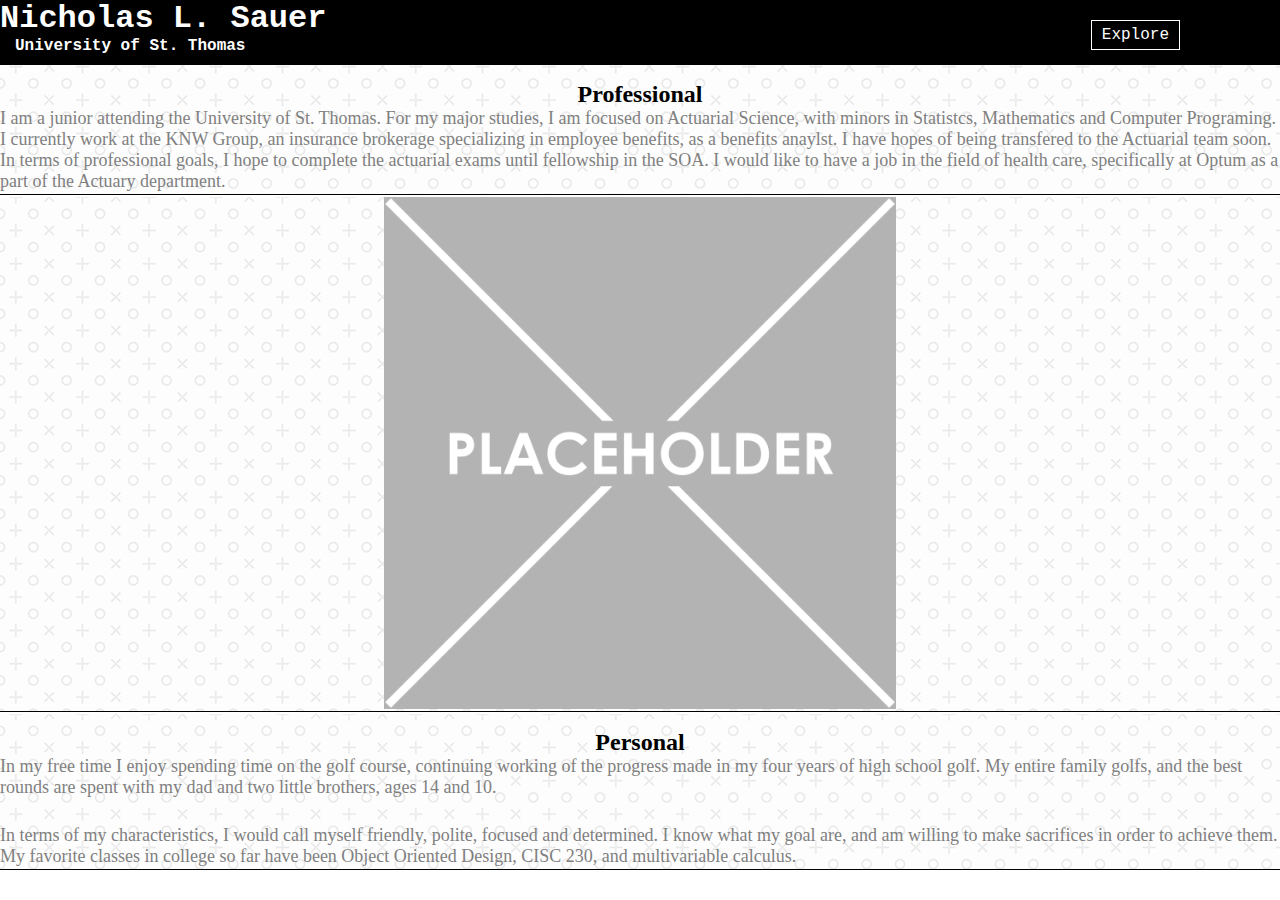
==== index.html @ 5e5d7905 "Add files via upload" ====
<!DOCTYPE html>

<html>
	<head>
		<meta charset="utf-8"/>
		<meta name="viewpoint" content="width"=device-width,inital-scale=1"/> 
		<link rel="stylesheet" type="text/css" href="CSS/HomePageStyle.css"/>
		<script type="text/javascript" src="JavaScript/text.js"></script>
		<title> Nick Sauer </title>
	</head>

	<body>
		<div class="header">
			<h1> Nicholas L. Sauer </h1>
			<h2>  University of St. Thomas</h2>
			<div class="dropdown">
				<span> Explore</span>
				<div class="dropdown-content">
					<div>
					<a href="Projects.html">Project List</a>
					<a href="Resume.html">Resume</a>
					</div>
				</div>
			</div>
		</div>
		<div class="body-content-fix" class="line-break">
			<h3 > Professional </h3>
			<p> I am a junior attending the University of St. Thomas. For my major studies, I am focused on Actuarial Science, with minors in Statistcs, Mathematics and Computer Programing. I currently work at the KNW Group, an insurance brokerage specializing in employee benefits, as a benefits anaylst. I have hopes of being transfered to the Actuarial team soon. In terms of professional goals, I hope to complete the actuarial exams until fellowship in the SOA. I would like to have a job in the field of health care, specifically at Optum as a part of the Actuary department. 
			</p>
			<div class = "line-break"></div>
		</div>
		<div class="image-content">
			<img src="CSS/Images/Placeholder.png" alt="Nick">
			 <div class = "line-break"></div>
		</div>
		<div class="body-content">
			<h3> Personal </h3>
		 	<p> 	In my free time I enjoy spending time on the golf course, continuing working of the progress made in my four years of high school golf. My entire family golfs, and the best rounds are spent with my dad and two little brothers, ages 14 and 10. 
		 	</p>
		 	<br>
		 	<p>	In terms of my characteristics, I would call myself friendly, polite, focused and determined. I know what my goal are, and am willing to make sacrifices in order to achieve them. My favorite classes in college so far have been Object Oriented Design, CISC 230, and multivariable calculus. 

		 	</p>
		  <div class="line-break"> </div>
	
		

		</div>
	</body>
---- CSS/HomePageStyle.css ----
*{
	margin: 0 auto;
}


body{
	width: 100%;
	height: 100%;
	font-size :100%;
	font-family: Times New Roman, Serif;
}

.header{
	position: fixed;
	background-color: black;
	height: 65px;
	color: white;
	width: 100%;
	float: left;
	z-index: 1;
	font-family: Courier New, monospace;
		
}

.dropdown{
	position: fixed;
	top: 20px;
	right: 100px;
	display: inline-block;
	border-style : solid;
	border-width: 1px;
	border-color: white;
	padding: 5px 10px 5px 10px;
}

.dropdown-content{
	display: none;
	position: absolute;
	background-color: gray;
	min-width: 75px;
	box-shadow: 0px 8px 10px 0px rgba(0,0,0,2);
	padding: 2px 0px 5px 5px;
	align-content: left;
	font-size: 100%;
	z-index: 1;
}

.dropdown-content a{
	color: white;
	text-decoration: none;
	display: block;
}

.dropdown-content a:hover {
	background-color: #5b5b5b;
}

.dropdown:hover .dropdown-content{
	display:block;
}

.body-content-fix{
	padding-top: 66px;
	background-image: url(Images/background.png);
	font-size : 1.5rem;
	color: gray;
}

.body-content{
	background-image: url(Images/background.png);
	font-size : 1.5rem;
	color: gray;
}

.tab{
	margin-left:40px;
}


h1{
	padding-right: 15px;
	font-size : 2rem;
	
}

h2{
	font-size: 1rem;
	padding-left: 15px;
}

h3{
	padding-top: 15px;
	color :black;
	font-size: 1.5rem;
	text-align: center;
}


.line-break{
	width: 100%;
	display: block;
	height : 1px;
	margin : 2px 0px;
	background-color: black;
	display: block;

}


p{
	font-size: 75% ;
}

.image-content{
	width:100%;
	background-image: url(Images/background.png);
}

img{
	display: block;
	width: 40%;
	height: auto;
	margin-left: auto;
	margin-right: auto;
	z-index: 1;

}
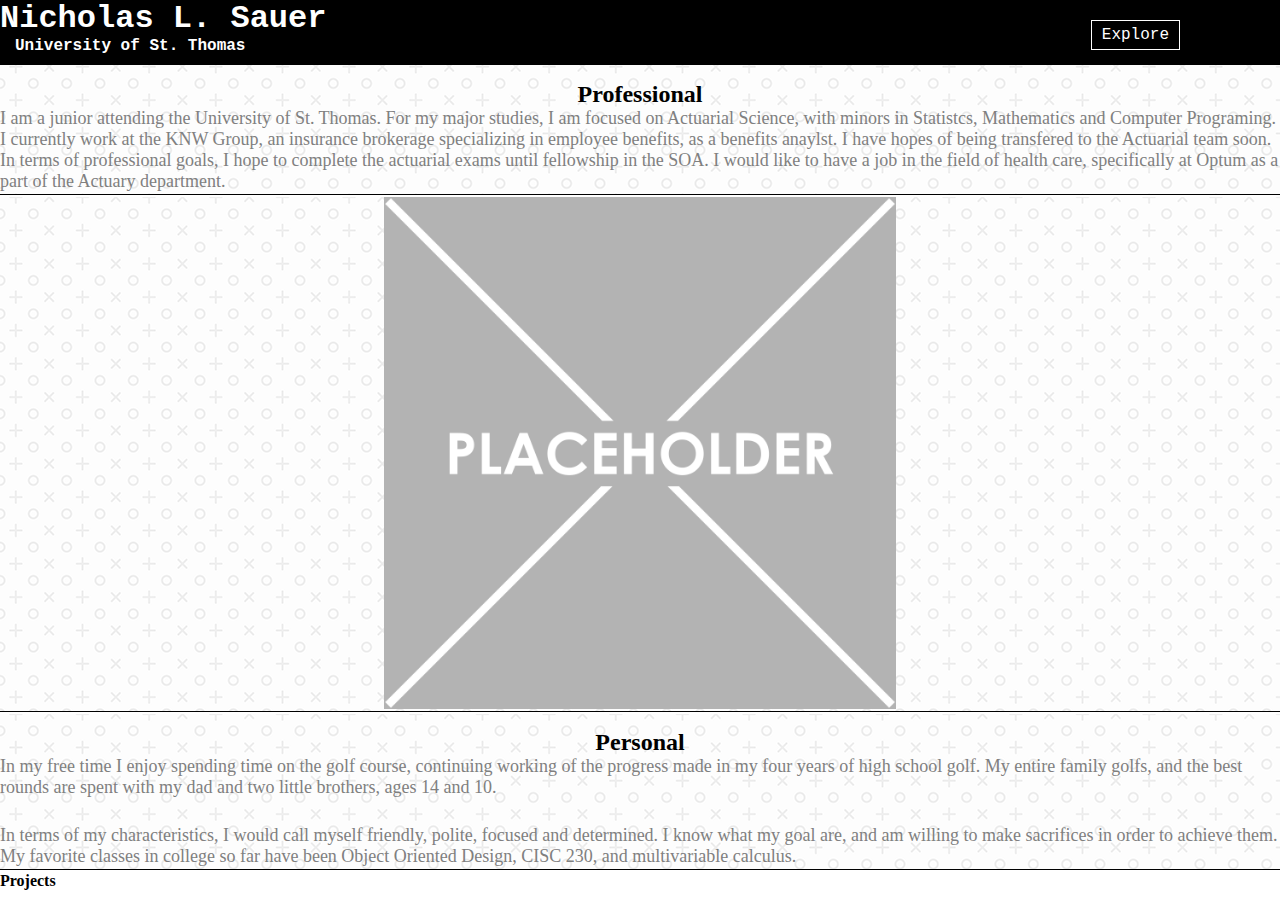
==== commit 9a5057c8: "Add files via upload" ====
--- a/index.html
+++ b/index.html
@@ -9,7 +9,7 @@
 		<title> Nick Sauer </title>
 	</head>
 
-	<body>
+	<body onload="update_list();">
 		<div class="header">
 			<h1> Nicholas L. Sauer </h1>
 			<h2>  University of St. Thomas</h2>
@@ -42,9 +42,13 @@
 
 		 	</p>
 		  <div class="line-break"> </div>
-	
+		</div>
+		<div id="list">
+			<h4> Projects </h4>
+		</div>
+		<div class="footer"></div>
 		
-
-		</div>
+		
 	</body>
+	</html>
 		
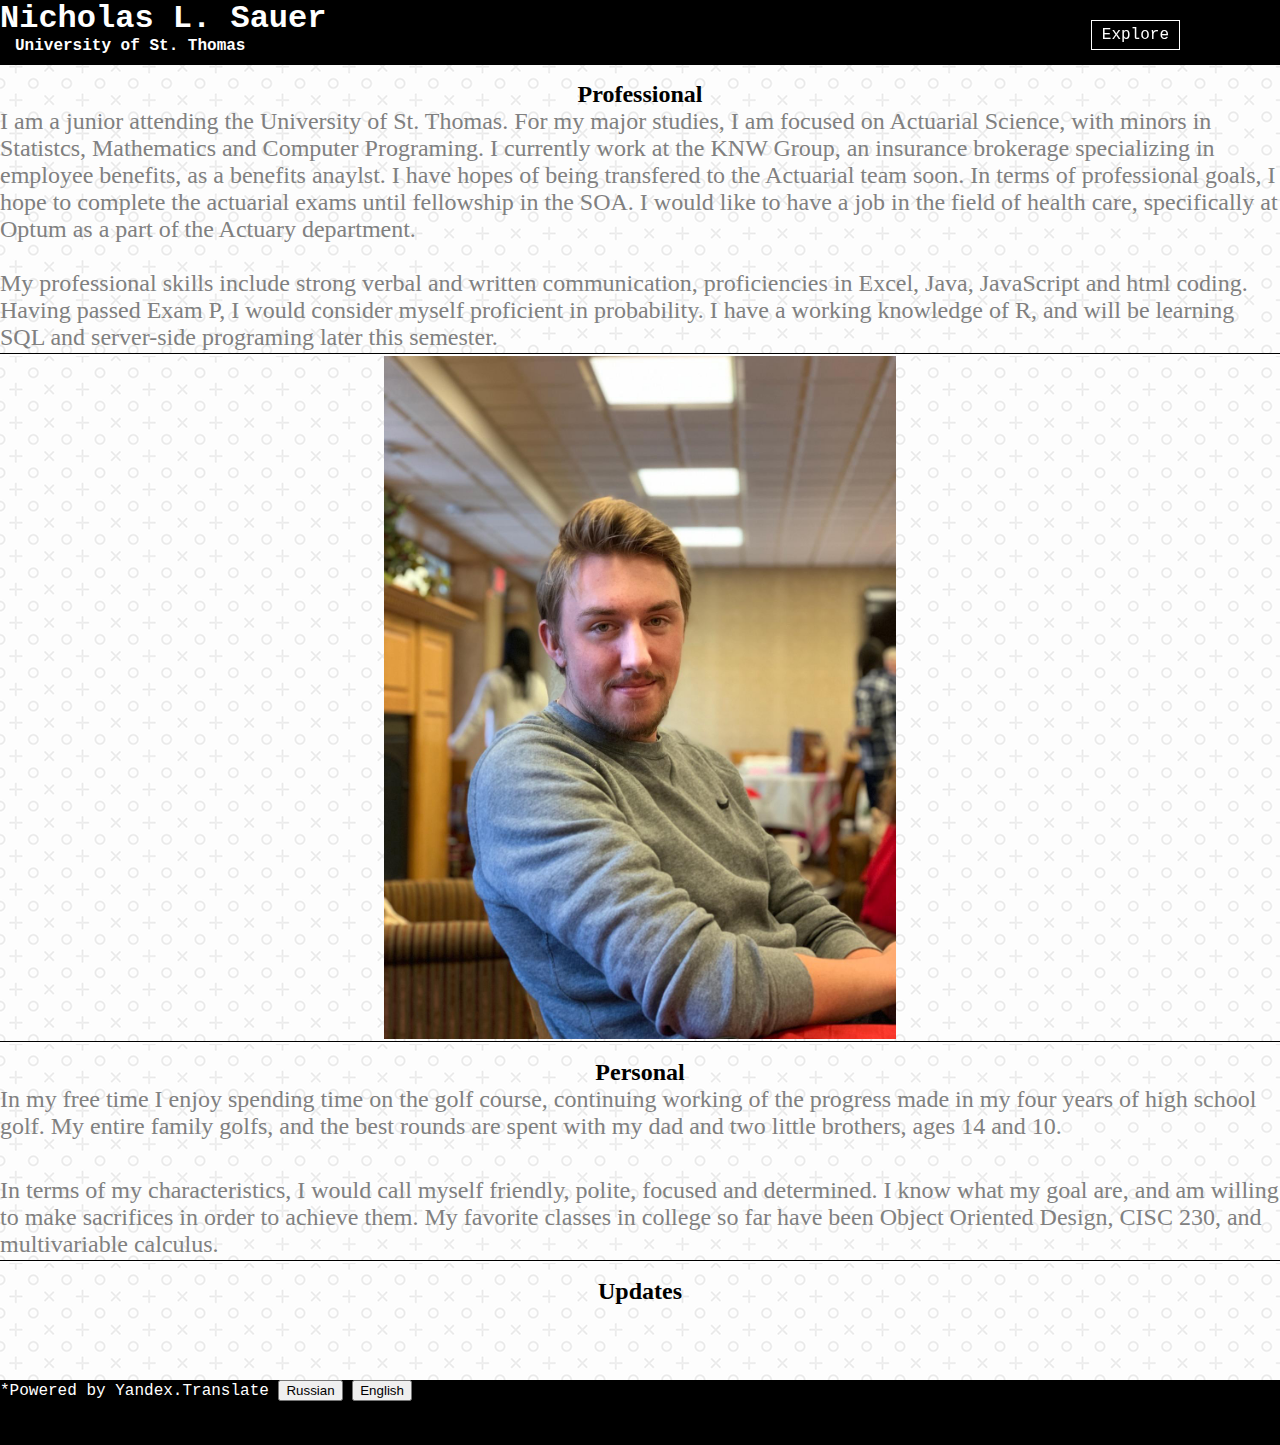
==== commit f23879bd: "Add files via upload" ====
--- a/index.html
+++ b/index.html
@@ -5,50 +5,57 @@
 		<meta charset="utf-8"/>
 		<meta name="viewpoint" content="width"=device-width,inital-scale=1"/> 
 		<link rel="stylesheet" type="text/css" href="CSS/HomePageStyle.css"/>
-		<script type="text/javascript" src="JavaScript/text.js"></script>
+		<script type="text/javascript" src="JavaScript/HomePageJS.js"></script>
 		<title> Nick Sauer </title>
 	</head>
 
-	<body onload="update_list();">
-		<div class="header">
-			<h1> Nicholas L. Sauer </h1>
-			<h2>  University of St. Thomas</h2>
-			<div class="dropdown">
-				<span> Explore</span>
-				<div class="dropdown-content">
-					<div>
-					<a href="Projects.html">Project List</a>
-					<a href="Resume.html">Resume</a>
-					</div>
+	<body onload="update();">
+		<div class="header" id="header">
+			<h1 id="name"> Nicholas L. Sauer </h1>
+			<h2 id="school">  University of St. Thomas</h2>
+			<div class="dropdown" id="dropdown">
+				<span id="explore"> Explore</span>
+				<div class="dropdown-content" id="dropdown-content">
+					
+					<a id="link" href="Projects.html">Projects</a>
+					<a id="link" href="Resume.html">Resume</a>
+				
 				</div>
 			</div>
 		</div>
-		<div class="body-content-fix" class="line-break">
-			<h3 > Professional </h3>
-			<p> I am a junior attending the University of St. Thomas. For my major studies, I am focused on Actuarial Science, with minors in Statistcs, Mathematics and Computer Programing. I currently work at the KNW Group, an insurance brokerage specializing in employee benefits, as a benefits anaylst. I have hopes of being transfered to the Actuarial team soon. In terms of professional goals, I hope to complete the actuarial exams until fellowship in the SOA. I would like to have a job in the field of health care, specifically at Optum as a part of the Actuary department. 
+		<div class="body-content-fix" class="line-break" id="body1">
+			<h3 id="professional"> Professional </h3>
+			<p id="p1"> I am a junior attending the University of St. Thomas. For my major studies, I am focused on Actuarial Science, with minors in Statistcs, Mathematics and Computer Programing. I currently work at the KNW Group, an insurance brokerage specializing in employee benefits, as a benefits anaylst. I have hopes of being transfered to the Actuarial team soon. In terms of professional goals, I hope to complete the actuarial exams until fellowship in the SOA. I would like to have a job in the field of health care, specifically at Optum as a part of the Actuary department. <br><br> My professional skills include strong verbal and written communication, proficiencies in Excel, Java, JavaScript and html coding. Having passed Exam P, I would consider myself proficient in probability. I have a working knowledge of R, and will be learning SQL and server-side programing later this semester.
 			</p>
 			<div class = "line-break"></div>
 		</div>
 		<div class="image-content">
-			<img src="CSS/Images/Placeholder.png" alt="Nick">
+			<img src="CSS/Images/Nick-1.jpg" alt="Nick">
 			 <div class = "line-break"></div>
 		</div>
-		<div class="body-content">
-			<h3> Personal </h3>
-		 	<p> 	In my free time I enjoy spending time on the golf course, continuing working of the progress made in my four years of high school golf. My entire family golfs, and the best rounds are spent with my dad and two little brothers, ages 14 and 10. 
+		<div class="body-content" id="body2">
+			<h3 id="personal"> Personal </h3>
+		 	<p id ="p2"> 	In my free time I enjoy spending time on the golf course, continuing working of the progress made in my four years of high school golf. My entire family golfs, and the best rounds are spent with my dad and two little brothers, ages 14 and 10. 
 		 	</p>
 		 	<br>
-		 	<p>	In terms of my characteristics, I would call myself friendly, polite, focused and determined. I know what my goal are, and am willing to make sacrifices in order to achieve them. My favorite classes in college so far have been Object Oriented Design, CISC 230, and multivariable calculus. 
+		 	<p id="p3">	In terms of my characteristics, I would call myself friendly, polite, focused and determined. I know what my goal are, and am willing to make sacrifices in order to achieve them. My favorite classes in college so far have been Object Oriented Design, CISC 230, and multivariable calculus. 
 
 		 	</p>
 		  <div class="line-break"> </div>
 		</div>
-		<div id="list">
-			<h4> Projects </h4>
+		<div id="list" id="body3">
+			<h4 id="projects"> Updates </h4>
+			<div id="single_project">
+				
+			</div>
 		</div>
-		<div class="footer"></div>
-		
-		
+		<div class="footer" id="footer">
+
+		<a id="Yandex" href="http://translate.yandex.com/" target="_blank">
+		*Powered by Yandex.Translate </a>
+		<button id="b1" type="button">Russian</button>
+		<button id="b2" type="button" onClick="document.location.reload(true)">English</button>
+		</div>
 	</body>
 	</html>
 		
--- a/CSS/HomePageStyle.css
+++ b/CSS/HomePageStyle.css
@@ -28,6 +28,7 @@
 	top: 20px;
 	right: 100px;
 	display: inline-block;
+	float: left;
 	border-style : solid;
 	border-width: 1px;
 	border-color: white;
@@ -37,6 +38,8 @@
 .dropdown-content{
 	display: none;
 	position: absolute;
+	left: 5px;
+	top: 26px;
 	background-color: gray;
 	min-width: 75px;
 	box-shadow: 0px 8px 10px 0px rgba(0,0,0,2);
@@ -63,13 +66,13 @@
 .body-content-fix{
 	padding-top: 66px;
 	background-image: url(Images/background.png);
-	font-size : 1.5rem;
+	font-size : 200%;
 	color: gray;
 }
 
 .body-content{
 	background-image: url(Images/background.png);
-	font-size : 1.5rem;
+	font-size : 200%;
 	color: gray;
 }
 
@@ -91,6 +94,13 @@
 
 h3{
 	padding-top: 15px;
+	color :black;
+	font-size: 1.5rem;
+	text-align: center;
+}
+
+h4{
+	
 	color :black;
 	font-size: 1.5rem;
 	text-align: center;
@@ -125,4 +135,64 @@
 	margin-right: auto;
 	z-index: 1;
 
+}
+
+.footer{
+	
+	background-color: black;
+	height: 65px;
+	color: white;
+	width: 100%;
+	float: left;
+	z-index: 1;
+	font-family: Courier New, monospace;
+	bottom: 0;
+
+}
+#list{
+	background-image: url(Images/background.png);
+	padding-top: 15px;
+	padding-bottom: 75px;
+
+}
+
+
+
+
+#list .last p{
+	margin-bottom: 68px;
+}
+
+
+
+#Yandex{
+
+	text-align: right;
+	
+
+}
+
+
+
+#single_project p{
+	
+	width: 75%;
+	height: 7rem;
+	border-style : solid;
+	border-width: 1px;
+	border-color: black;
+	margin-top: 5px;
+	font-size: 200%;
+	background-color: #F6F6F6;
+}
+
+a{
+
+	text-decoration: none;
+	color: white;
+}
+
+#title{
+	color: white;
+	text-align: center;
 }